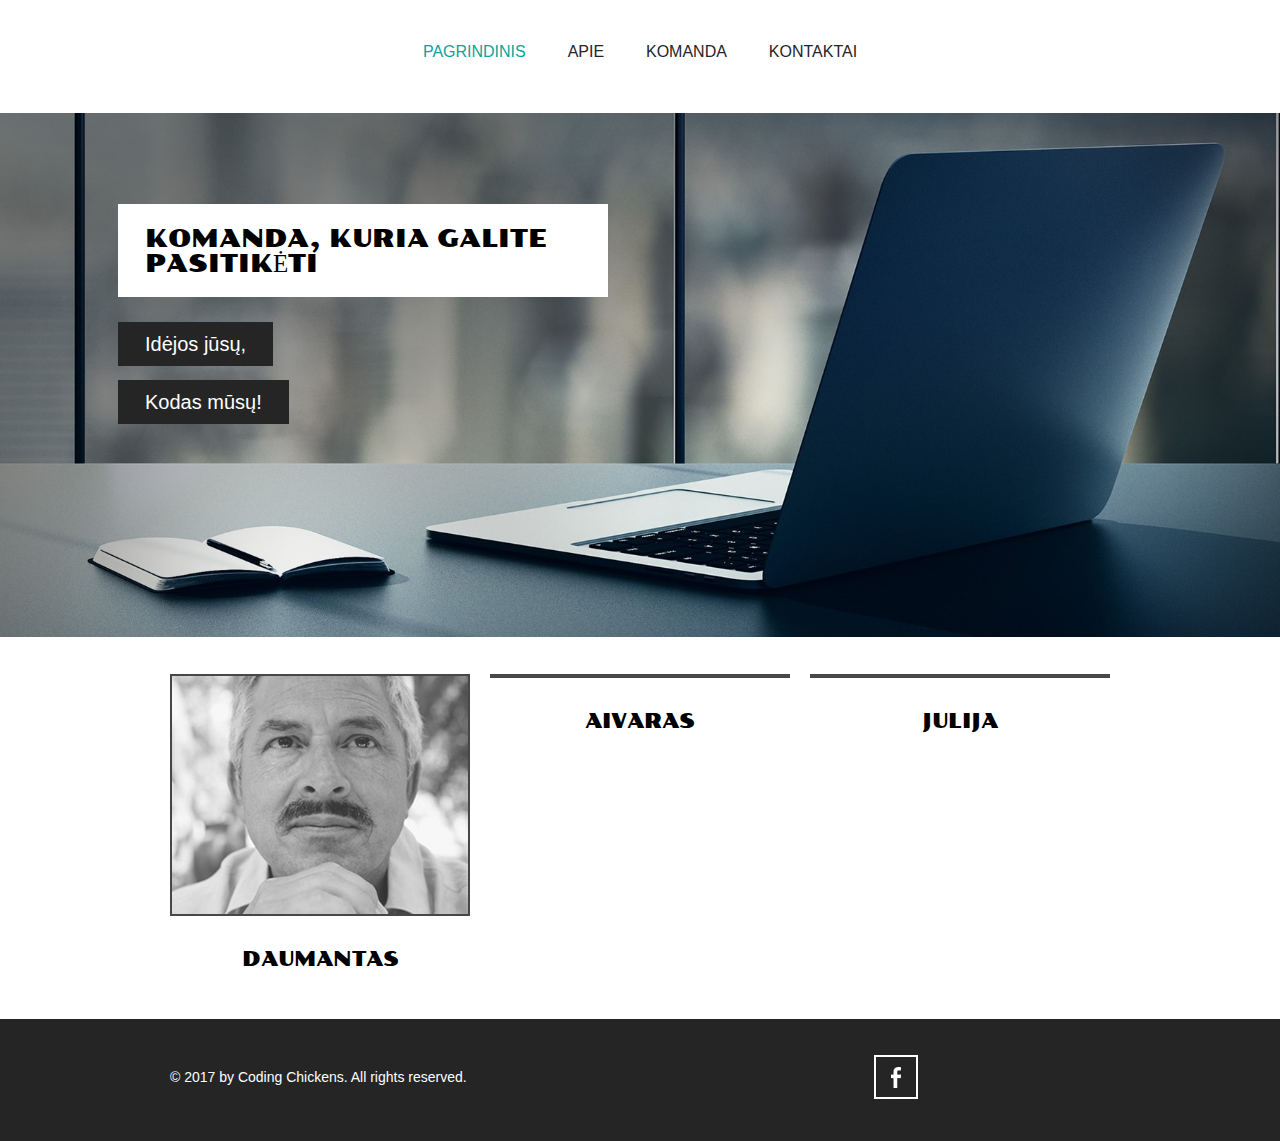
==== index.html @ ff20b9d0 "no message" ====
<!doctype html>
<!-- Website Template by freewebsitetemplates.com -->
<html>
<head>
	<meta charset="UTF-8">
	<meta name="viewport" content="width=device-width, initial-scale=1.0">
	<title>Coding Chickens</title>
	<link rel="stylesheet" type="text/css" href="css/style.css">
	<link rel="stylesheet" type="text/css" href="css/mobile.css" media="screen and (max-width : 568px)">
	
	<script src="js/jquery-3.2.1.js"></script>
	<script src="js/custom.js"></script>
	<script type="text/javascript" src="js/mobile.js"></script>
</head>
<body>
	<div id="header">

		<ul id="navigation">
			<li class="selected">
				<a href="index.html">Pagrindinis</a>
			</li>
			<li>
				<a href="about.html">Apie</a>
			</li>
			<li>
				<a href="team.html">Komanda</a>
			</li>
			<li>
				<a href="contact.html">Kontaktai</a>
			</li>
		</ul>
	</div>
	<div id="body">
		<div id="featured">
			<img src="images/the-beacon.jpg" alt="">
			<div>
				<h2>Komanda, kuria galite pasitikėti</h2>
				<span>Idėjos jūsų,</span> </br>
				<span>Kodas mūsų!</span>
			</div>
		</div>
		<ul>
			<li>
				<a href="team.html">
					<img class="actors" src="images/the-father.jpg" alt="">
					<span>DAUMANTAS</span>
				</a>
			</li>
			<li>
				<a href="team.html">
					<img class="actors" src="images/the-actor.jpg" alt="">
					<span>AIVARAS</span>
				</a>
			</li>
			<li>
				<a href="team.html">
					<img class="actors" src="images/the-nerd.jpg" alt="">
					<span>JULIJA</span>
				</a>
			</li>
		</ul>
	</div>
	<div id="footer">
		<div>
			<p>&copy; 2017 by Coding Chickens. All rights reserved.</p>
			<ul>
				<li>
					<a href="http://freewebsitetemplates.com/go/facebook/" id="facebook">facebook</a>
				</li>
			</ul>
		</div>
	</div>
</body>
</html>
---- css/style.css ----
/* Website Template by freewebsitetemplates.com */
@font-face {
	font-family: 'poller_oneregular';
	src: url('../fonts/pollerone/pollerone-webfont.eot');
	src: url('../fonts/pollerone/pollerone-webfont.eot?#iefix') format('embedded-opentype'),
		 url('../fonts/pollerone/pollerone-webfont.woff') format('woff'),
		 url('../fonts/pollerone/pollerone-webfont.ttf') format('truetype'),
		 url('../fonts/pollerone/pollerone-webfont.svg#poller_oneregular') format('svg');
}
@font-face {
	font-family: 'leckerli_oneregular';
	src: url('../fonts/leckerlione/leckerlione-regular-webfont.eot');
	src: url('../fonts/leckerlione/leckerlione-regular-webfont.eot?#iefix') format('embedded-opentype'),
		 url('../fonts/leckerlione/leckerlione-regular-webfont.woff') format('woff'),
		 url('../fonts/leckerlione/leckerlione-regular-webfont.ttf') format('truetype'),
		 url('../fonts/leckerlione/leckerlione-regular-webfont.svg#leckerli_oneregular') format('svg');
}

body {
	background: #fff;
	font-family: Arial, Helvetica, sans-serif;
	font-size: 14px;
	font-weight: normal;
	line-height: 1;
	margin: 0;
	min-width: 960px;
	padding: 0;
}
p {
	color: #252525;
	line-height: 24px;
	margin: 0;
	padding: 0;
}
p a {
	color: #252525;
	text-decoration: underline;
}
p a:hover {
	color: #898989;
}
#header {
	margin: 0 auto;
	padding: 44px 0 50px;
	text-align: center;
	width: 960px;
}
#header a.logo {
	display: block;
	margin: 0 auto;
	padding: 0;
	width: 340px;
}
#header a.logo img {
	border: 0;
	display: block;
	margin: 0;
	padding: 0;
}
#header ul {
	margin: 0;
	padding: 0 0 0;
}
#header ul li {
	display: inline;
	list-style: none;
	margin: 0;
	padding: 0 19px;
}
#header ul li a {
	color: #252525;
	display: inline-block;
	font-family: "Arial Black", Gadget, sans-serif;
	font-size: 16px;
	font-weight: normal;
	margin: 0;
	padding: 0 0 3px;
	text-decoration: none;
	text-transform: uppercase;
}
#header ul li a:hover, #header ul li.selected a {
	color: #0ba39c;
}
#body {
	margin: 0;
	padding: 0 0 30px;
	text-align: center;
}
#body h1 {
	color: #fff;
	display: inline;
	font-family: poller_oneregular;
	font-size: 35px;
	font-weight: normal;
	margin: 0;
	padding: 0;
	text-transform: uppercase;
}
#body h1 span {
	background: #252525;
	display: inline-block;
	padding: 15px 28px 12px;
}
#body > div {
	margin: 0 auto;
	padding: 0;
	width: 960px;
}
#body > div img {
	border: 2px solid #292929;
	margin: 24px 0 0;
	padding: 0;
}
#body > div .article {
	margin: 0 auto;
	padding: 30px 30px 0;
	width: 560px;
}
#body > div .article h2 {
	font-family: "Arial Black", Gadget, sans-serif;
	font-size: 25px;
	font-weight: normal;
	margin: 0 0 30px;
}
#body > div .article h3 {
	color: #252525;
	line-height: 24px;
	margin: 0;
	padding: 0;
}
#body > div .article h4 {
	background: #252525;
	color: #fff;
	display: inline-block;
	font-family: "Arial Black", Gadget, sans-serif;
	font-size: 25px;
	font-weight: normal;
	margin: 0 0 30px;
	padding: 8px 27px 10px;
}
#body > div .article p {
	margin: 0 0 30px;
}
#body div ul {
	margin: 0;
	padding: 24px 10px 0;
	width: 940px;
}
#body div ul li {
	border: 2px solid #1a1a1a;
	display: block;
	list-style: none;
	margin: 0 0 13px;
	overflow: hidden;
	padding: 0;
}
#body div ul li .figure {
	border-right: 2px solid #1a1a1a;
	float: left;
	margin: 0;
	padding: 0;
	width: 376px;
}
#body div ul li img {
	border: 0;
	display: block;
	margin: 0;
	padding: 0;
	opacity: 0.8;
	transition: 0.5s ease-in-out;
}
#body div ul li .figure:hover img {
	opacity: 1;
}
#body div ul li div {
	float: left;
	margin: 0;
	padding: 63px 0 20px;
	width: 558px;
}
#body div ul li div h3 {
	color: #252525;
	font-family: "Arial Black", Gadget, sans-serif;
	font-size: 25px;
	font-weight: normal;
	margin: 0;
	padding: 0;
	text-transform: uppercase;
}
#body div ul li div p {
	padding: 30px 30px 18px;
}
#body div ul li div a.more {
	background: #000;
	color: #fff;
	display: inline-block;
	font-family: "Arial Black", Gadget, sans-serif;
	font-size: 18px;
	font-weight: normal;
	margin: 0;
	padding: 8px 28px;
	text-decoration: none;
	text-transform: uppercase;
}
#body div ul li div a.more:hover {
	color: #252525;
	background: #fff;
	border: 2px solid #252525;
}
#body #featured {
	margin: 0 0 13px;
	padding: 0;
	position: relative;
	width: 100%;
}
#body #featured img {
	border: 0;
	display: block;
	margin: 0;
	padding: 0;
	width: 100%;
}
#body #featured div {
	left: 10%;
	margin-left: -480px;
	margin-top: -171px;
	padding: 0 0 0 470px;
	position: absolute;
	top: 50%;
	text-align: left;
	width: 490px;
}
#body #featured div h2 {
	background: #fff;
	color: #000;
	display: inline-block;
	font-family: poller_oneregular;
	font-size: 25px;
	font-weight: normal;
	margin: 0 0 18px;
	padding: 23px 27px 20px;
	text-transform: uppercase;
}
#body #featured div span {
	background: #252525;
	color: #fff;
	display: inline-block;
	font-size: 20px;
	margin: 7px 0;
	padding: 12px 27px;
}
#body #featured div a {
	background: #0ba39c;
	color: #fff;
	display: inline-block;
	font-size: 16px;
	margin: 15px 0 0;
	padding: 26px 27px 22px;
	text-align: center;
	text-decoration: none;
	text-transform: uppercase;
}
#body #featured div a:hover {
	background: #1fc3bc;
}
#body > ul {
	margin: 0 auto;
	overflow: hidden;
	padding: 24px 0 0;
	width: 960px;
}
#body > ul li {
	display: block;
	float: left;
	margin: 0 10px 20px;
	padding: 0;
	width: 300px;
}
#body > ul li a {
	color: #000;
	display: block;
	font-family: poller_oneregular;
	font-size: 20px;
	font-weight: normal;
	margin: 0;
	padding: 0;
	text-align: center;
	text-decoration: none;
	text-transform: uppercase;
}
#body > ul li a img {
	border: 2px solid #1a1a1a;
	display: block;
	margin: 0;
	padding: 0;
	opacity: .8;
	transition: 0.5s ease-in-out;
}
#body > ul li a:hover img {
	opacity: 1;
}
#body > ul li a span {
	display: block;
	margin: 0;
	padding: 33px 0 0;
}
#body form {
	margin: 0 auto;
	padding: 24px 0 0;
	width: 620px;
}
#body form input, #body form textarea {
	border: 2px solid #252525;
	color: #252525;
	font-family: Arial, Helvetica, sans-serif;
	font-size: 15px;
	font-weight: normal;
	margin: 0 0 37px;
	padding: 20px 10px;
	text-align: center;
	text-transform: uppercase;
	width: 596px;
}

 }
#body form textarea {
	height: 175px;
	overflow: auto;
	resize: none;
}
#body form #send {
	background: #252525;
	color: #fff;
	font-family: "Arial Black", Gadget, sans-serif;
	font-size: 15px;
	font-weight: normal;
	display: inline-block;
	padding: 20px 28px;
	width: auto;
}
#body form #send:hover {
	background: #fff;
	color: #252525;
	cursor: pointer;
}
#footer {
	background: #252525;
	margin: 0;
	padding: 36px 0 42px;
}
#footer div {
	margin: 0 auto;
	overflow: hidden;
	padding: 0;
	width: 960px;
}
#footer div p {
	color: #fff;
	float: left;
	line-height: 44px;
	margin: 0 0 0 10px;
	padding: 0;
}
#footer div ul {
	display: block;
	float: right;
	margin: 0;
	overflow: hidden;
	padding: 0;
	width: 256px;
}
#footer div ul li {
	display: block;
	float: left;
	list-style: none;
	margin: 0 10px;
	padding: 0;
	width: 44px;
}
#footer div ul li a {
	background: url(../images/icons.jpg) no-repeat 0 0;
	display: block;
	height: 44px;
	margin: 0;
	padding: 0;
	text-indent: -99999px;
	width: 44px;

}
#footer div ul li #twitter {
	background-position: 0 0;
}
#footer div ul li #twitter:hover {
	background-position: -44px 0;
}
#footer div ul li #facebook {
	background-position: 0 -44px;
}
#footer div ul li #facebook:hover {
	background-position: -44px -44px;
}
#footer div ul li #googleplus {
	background-position: 0 -88px;
}
#footer div ul li #googleplus:hover {
	background-position: -44px -88px;
}
#footer div ul li #pinterest {
	background-position: 0 -132px;
}
#footer div ul li #pinterest:hover {
	background-position: -44px -132px;
}
---- css/mobile.css ----
/* Website Template by freewebsitetemplates.com */
body {
	min-width: 0;
}
#header {
	padding: 20px 0;
	position: relative;
	width: 100%;
}
#header a.logo {
	width: 80%;
}
#header a.logo img {
	width: 100%;
}
#mobile-navigation {
	background: url(../images/mobile-menu.png) no-repeat 0 0;
	display: block;
	height: 50px;
	margin: 30px auto 0;
	padding: 0;
	width: 50px;
}
#header ul {
	border: 1px solid #fff;
	display: none;
	left: 50%;
	margin-left: -45%;
	padding: 0;
	position: absolute;
	width: 90%;
	z-index: 1001;
}
#header ul li {
	border-top: 1px solid #fff;
	display: block;
	margin: 0;
	padding: 0;
	position: relative;
}
#header > ul > li:first-child {
	border: 0;
}
#header ul li a {
	background: rgba(11, 163, 156, 0.9);
	color: #fff;
	display: block;
	font-family: Arial, Helvetica, sans-serif;
	font-size: 16px;
	font-weight: normal;
	height: 49px;
	line-height: 49px;
	padding: 0 15px;
	text-align: left;
}
#header ul li a:hover, #header ul li.selected a {
	background: rgba(0, 0, 0, 0.9);
	color: #fff;
}
#header ul ul {
	display: none;
	border: 0;
	height: auto;
	left: 0;
	margin: 0;
	position: relative;
	width: 100%;
}
#header ul ul li a {
	text-indent: 15px;
}
#header ul li span {
	background: rgba(11, 163, 156, 0.9) url(../images/mobile-expand.png) no-repeat 0 0;
	border-left: 1px solid #fff;
	display: block;
	height: 49px;
	position: absolute;
	right: 0;
	top: 0;
	width: 50px;
}
#body {
	width: 100%;
}
#body h1 {
	display: block;
	font-size: 20px;
	margin: 0 auto;
	width: 90%;
}
#body h1 span {
	display: block;
	padding: 3%;
	width: 94%;
}
#body > div {
	padding: 0 5%;
	width: 90%;
}
#body > div img {
	margin: 24px 0 30px;
	width: 98%
}
#body > div .article {
	padding: 0;
	width: 100%;
}
#body > div .article h2, #body > div .article h4 {
	font-size: 18px;
	font-weight: bold;
}
#body #featured {
	overflow: hidden;
	margin: 0 0 20px
}
#body #featured img {
	min-width: 960px;
}
#body #featured div {
	left: 0;
	margin: 0;
	padding: 0 2%;
	position: absolute;
	top: 0;
	text-align: left;
	width: 96%;
}
#body #featured div h2 {
	font-size: 14px;
	font-weight: normal;
	margin: 50px 0 10px;
	padding: 8px 5px;
}
#body #featured div span {
	display: block;
	font-size: 14px;
	margin: 10px 0;
	padding: 10px;
}
#body #featured div a {
	font-size: 14px;
	margin: 5px 0 0;
	padding: 10px;
}
#body > ul {
	overflow: visible;
	padding: 0 5%;
	width: 90%;
}
#body ul.gallery {
	padding: 5% 0;
	overflow: hidden;
	width: 100%;
}
#body > ul li {
	float: none;
	margin: 0;
	width: 100%;
}
#body ul.gallery li {
	float: left;
	margin: 0 0 5% 5%;
	width: 42%;
}
#body > ul li a img {
	width: 98%;
}
#body > ul li a span {
	padding: 15px 0;
}
#body div ul {
	margin: 0;
	padding: 20px 0 0;
	width: 100%;
}
#body div ul li {
	overflow: visible;
	padding: 0 0 20px;
	width: 99%;
}
#body div ul li .figure {
	border: 0;
	display: block;
	float: none;
	margin: 0 0 20px;
	width: 100%;
}
#body div ul li .figure img {
	width: 100%;
}
#body div ul li div {
	float: none;
	padding: 0;
	width: 100%;
}
#body div ul li div a.more:hover {
	height: 14px;
	line-height: 14px;
}
#body form {
	width: 100%;
}
#body form input, #body form textarea {
	margin: 0 0 20px;
	padding: 10px;
	width: 84%;
}
#body form #send {
	padding: 10px;
}
#footer {
	padding: 10px 0 25px;
}
#footer div {
	overflow: visible;
	width: 100%;
}
#footer div p {
	float: none;
	margin: 0;
	text-align: center;
}
#footer div ul {
	float: none;
	margin: 0 auto;
	width: 256px;
}
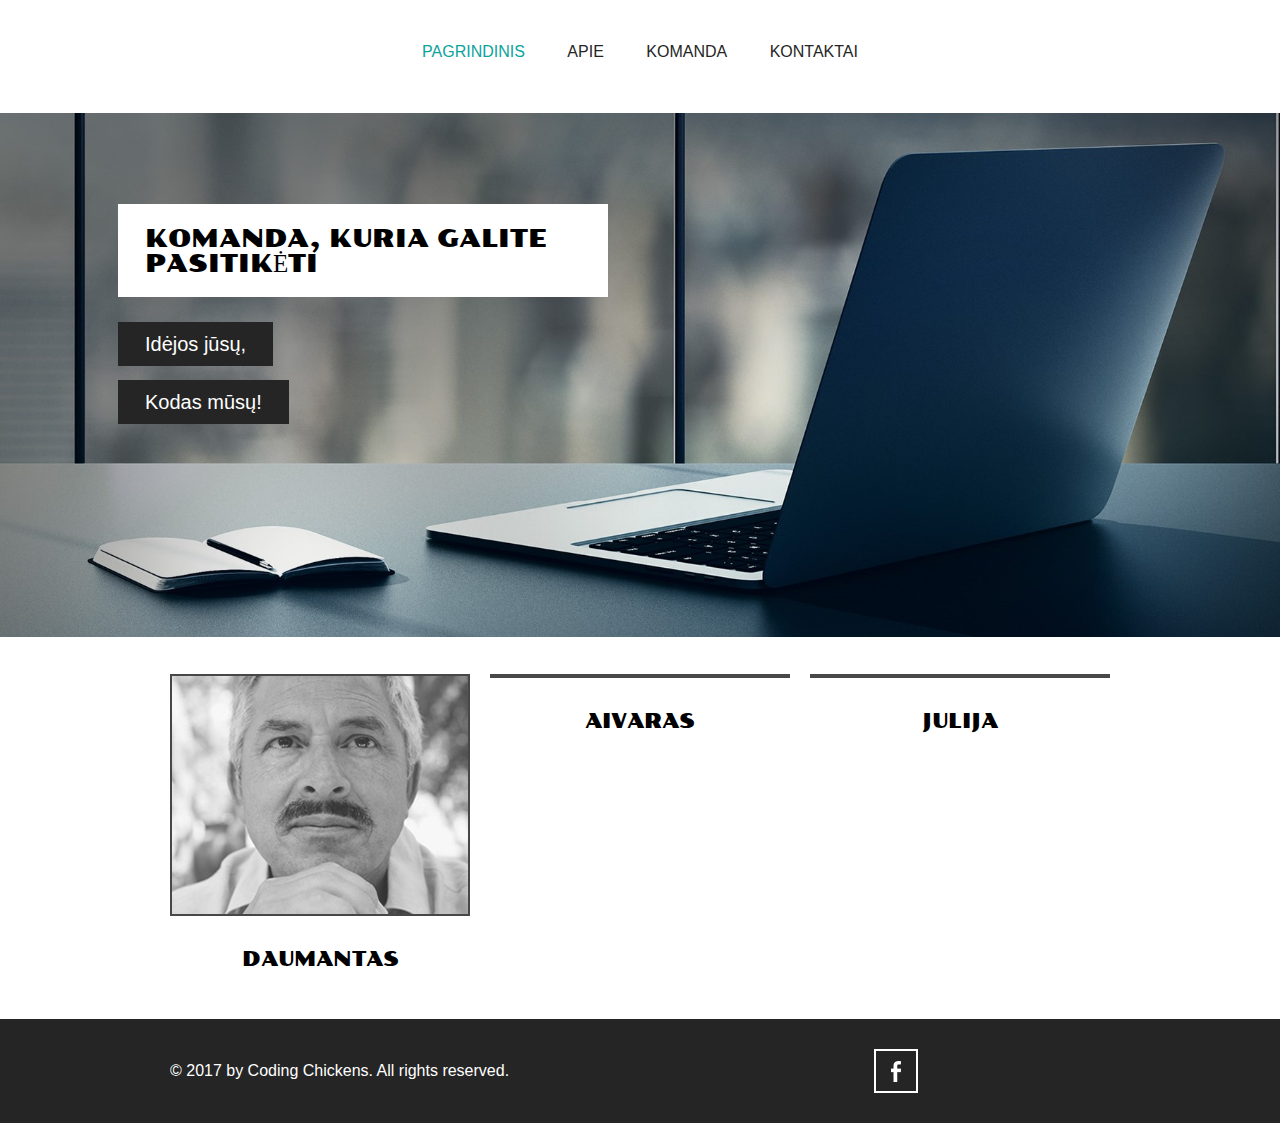
==== commit b1b8f369: "Idejau logo i internetinio psl. tab'a. Padariau aprasymas "About". Sutvarkiau FB nuoroda, kad nukrei" ====
--- a/index.html
+++ b/index.html
@@ -1,10 +1,10 @@
 <!doctype html>
-<!-- Website Template by freewebsitetemplates.com -->
 <html>
 <head>
 	<meta charset="UTF-8">
 	<meta name="viewport" content="width=device-width, initial-scale=1.0">
 	<title>Coding Chickens</title>
+	<link rel="shortcut icon" type="image/x-icon" href="images/favicon.ico">
 	<link rel="stylesheet" type="text/css" href="css/style.css">
 	<link rel="stylesheet" type="text/css" href="css/mobile.css" media="screen and (max-width : 568px)">
 	
@@ -65,7 +65,7 @@
 			<p>&copy; 2017 by Coding Chickens. All rights reserved.</p>
 			<ul>
 				<li>
-					<a href="http://freewebsitetemplates.com/go/facebook/" id="facebook">facebook</a>
+					<a href="https://www.facebook.com/Vilnius-Coding-School-1647617695520015/" target="_blank" id="facebook">facebook</a>
 				</li>
 			</ul>
 		</div>
--- a/css/style.css
+++ b/css/style.css
@@ -1,4 +1,3 @@
-/* Website Template by freewebsitetemplates.com */
 @font-face {
 	font-family: 'poller_oneregular';
 	src: url('../fonts/pollerone/pollerone-webfont.eot');
@@ -19,7 +18,7 @@
 body {
 	background: #fff;
 	font-family: Arial, Helvetica, sans-serif;
-	font-size: 14px;
+	font-size: 16px;
 	font-weight: normal;
 	line-height: 1;
 	margin: 0;
@@ -346,7 +345,7 @@
 #footer {
 	background: #252525;
 	margin: 0;
-	padding: 36px 0 42px;
+	padding: 30px 0 30px;
 }
 #footer div {
 	margin: 0 auto;
@@ -387,6 +386,7 @@
 	width: 44px;
 
 }
+
 #footer div ul li #twitter {
 	background-position: 0 0;
 }
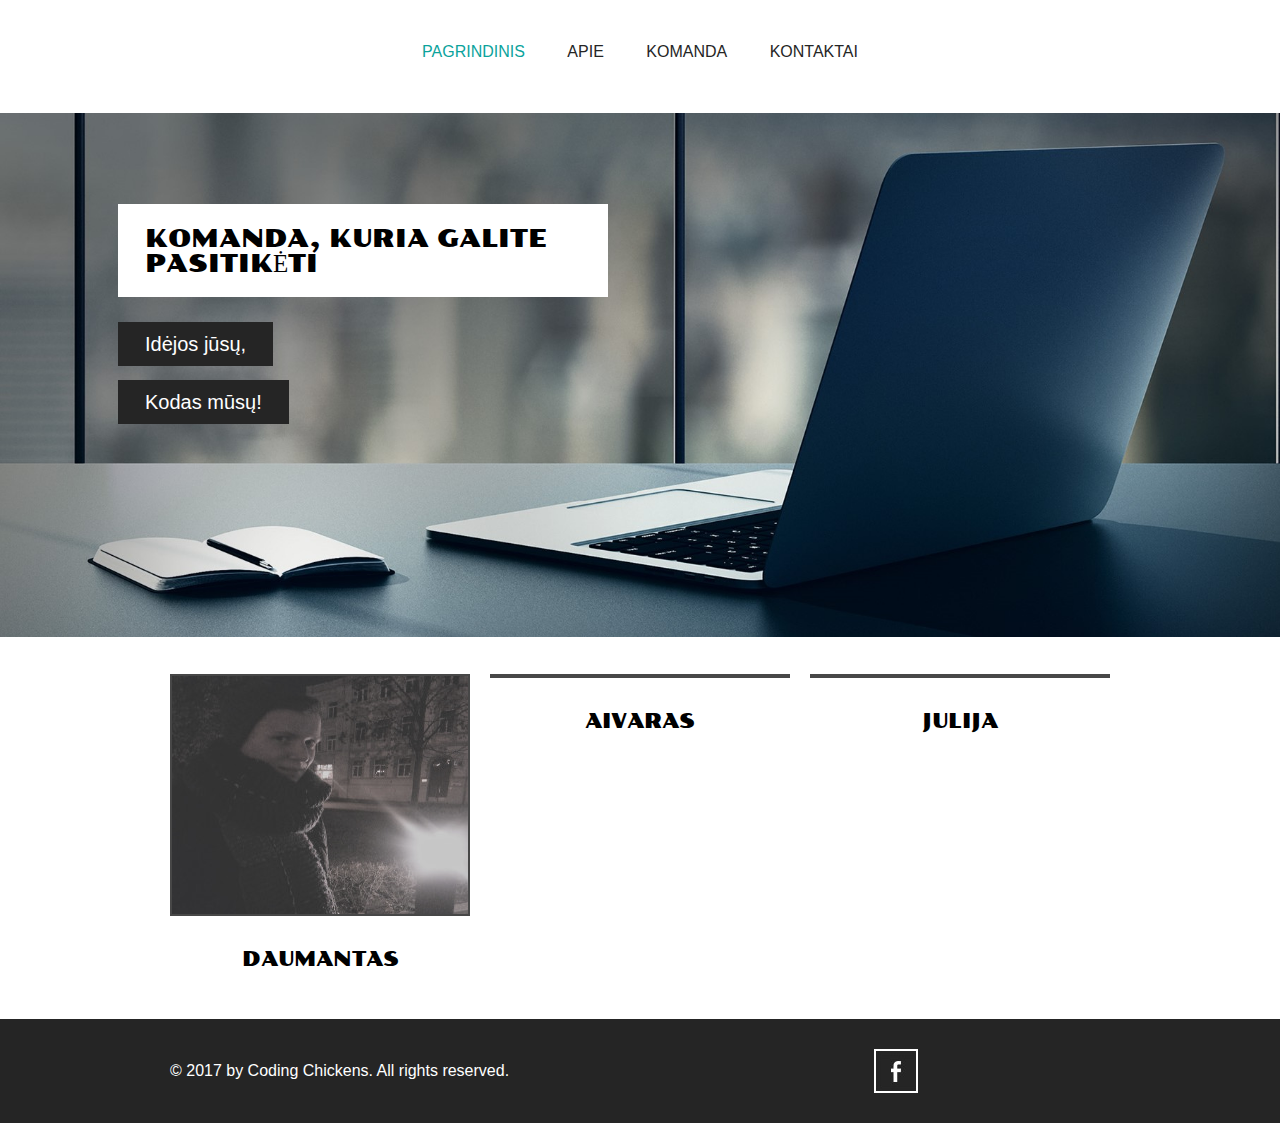
==== commit 9933fd0e: "Galutinis" ====
--- a/index.html
+++ b/index.html
@@ -41,20 +41,22 @@
 		</div>
 		<ul>
 			<li>
-				<a href="team.html">
-					<img class="actors" src="images/the-father.jpg" alt="">
+				<a href="daumantas.html">
+					<img class="actors" src="images/daumantas.jpg" alt="">
 					<span>DAUMANTAS</span>
 				</a>
 			</li>
 			<li>
-				<a href="team.html">
-					<img class="actors" src="images/the-actor.jpg" alt="">
+				<a href="aivaras.html">
+					<img class="actors" src="images/aivaras.jpg" alt="">
 					<span>AIVARAS</span>
 				</a>
 			</li>
 			<li>
-				<a href="team.html">
-					<img class="actors" src="images/the-nerd.jpg" alt="">
+				<a href="julija.html">
+					<img class="actors" src="images/julija.jpg" alt="">
+			
+				
 					<span>JULIJA</span>
 				</a>
 			</li>
--- a/css/style.css
+++ b/css/style.css
@@ -321,7 +321,6 @@
 	width: 596px;
 }
 
- }
 #body form textarea {
 	height: 175px;
 	overflow: auto;
@@ -410,4 +409,9 @@
 }
 #footer div ul li #pinterest:hover {
 	background-position: -44px -132px;
-}+}
+#body > div .logo {
+	margin: 0 auto;
+	padding: 30px 30px 0;
+	width: 560px;
+}
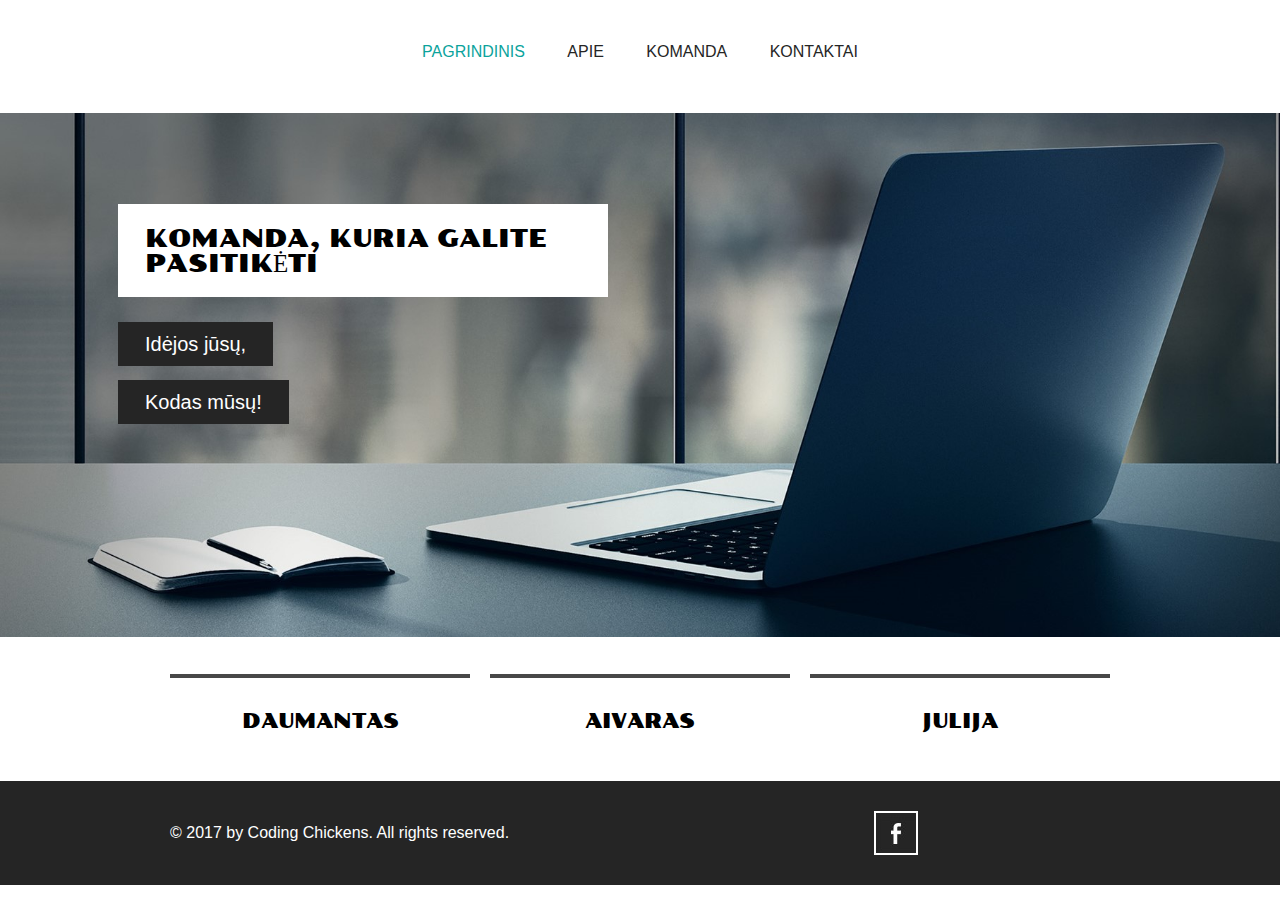
==== commit 3a2d4aea: "no message" ====
--- a/index.html
+++ b/index.html
@@ -41,8 +41,8 @@
 		</div>
 		<ul>
 			<li>
-				<a href="daumantas.html">
-					<img class="actors" src="images/daumantas.jpg" alt="">
+				<a href="team.html">
+					<img class="actors" src="images/the-father.jpg" alt="">
 					<span>DAUMANTAS</span>
 				</a>
 			</li>
@@ -55,8 +55,6 @@
 			<li>
 				<a href="julija.html">
 					<img class="actors" src="images/julija.jpg" alt="">
-			
-				
 					<span>JULIJA</span>
 				</a>
 			</li>
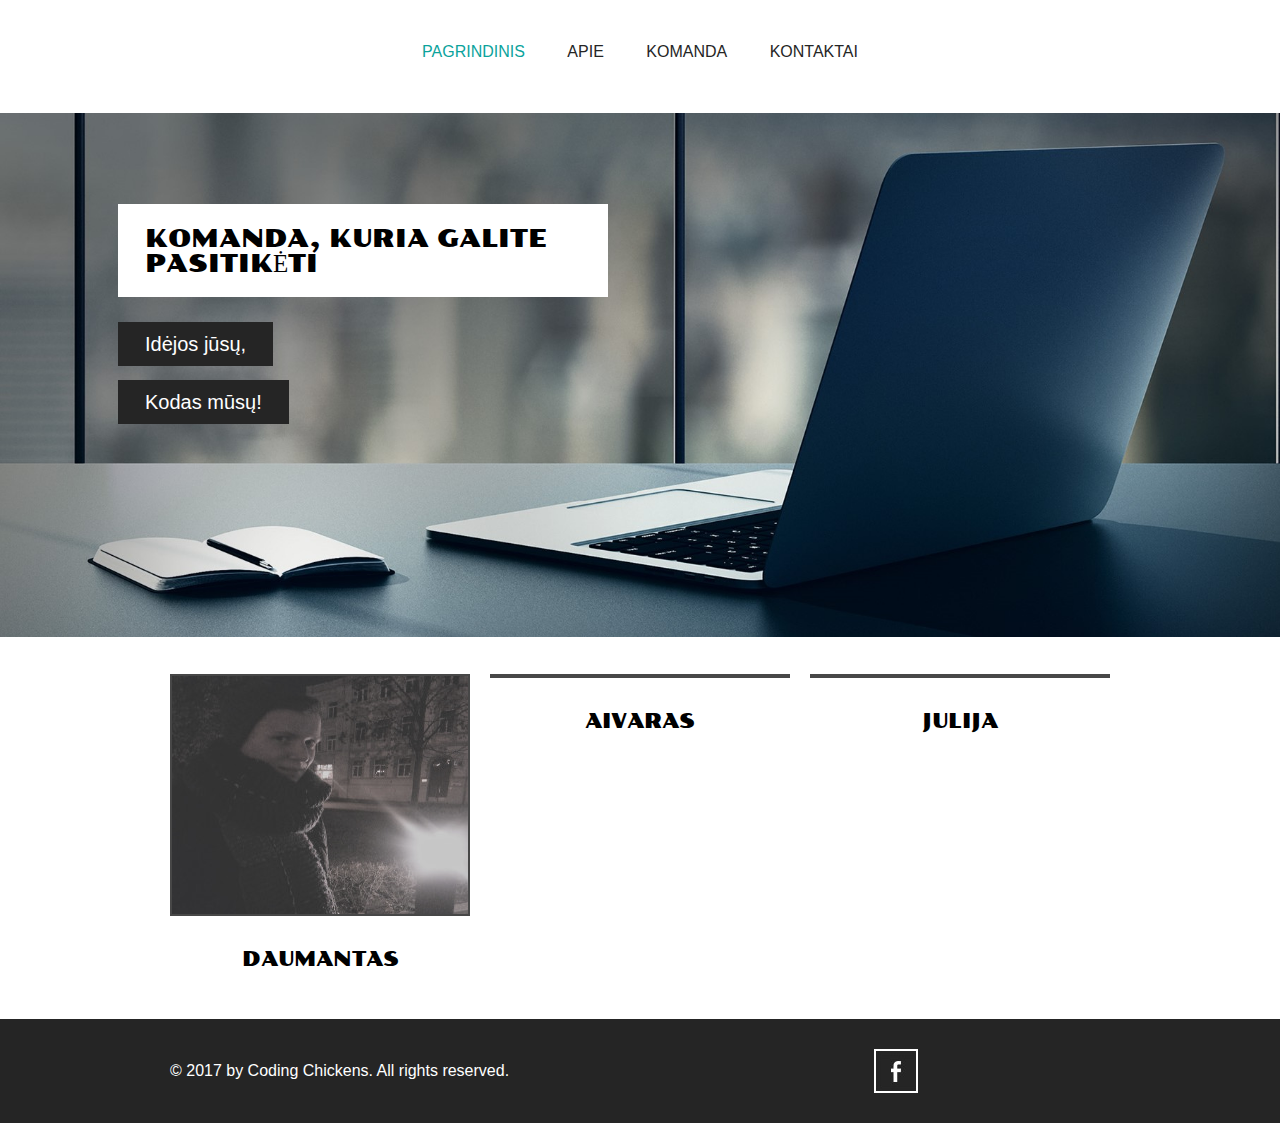
==== commit 7662948e: "Merge branch 'master' of https://github.com/Saltysalty/coding" ====
--- a/index.html
+++ b/index.html
@@ -41,8 +41,8 @@
 		</div>
 		<ul>
 			<li>
-				<a href="team.html">
-					<img class="actors" src="images/the-father.jpg" alt="">
+				<a href="daumantas.html">
+					<img class="actors" src="images/daumantas.jpg" alt="">
 					<span>DAUMANTAS</span>
 				</a>
 			</li>
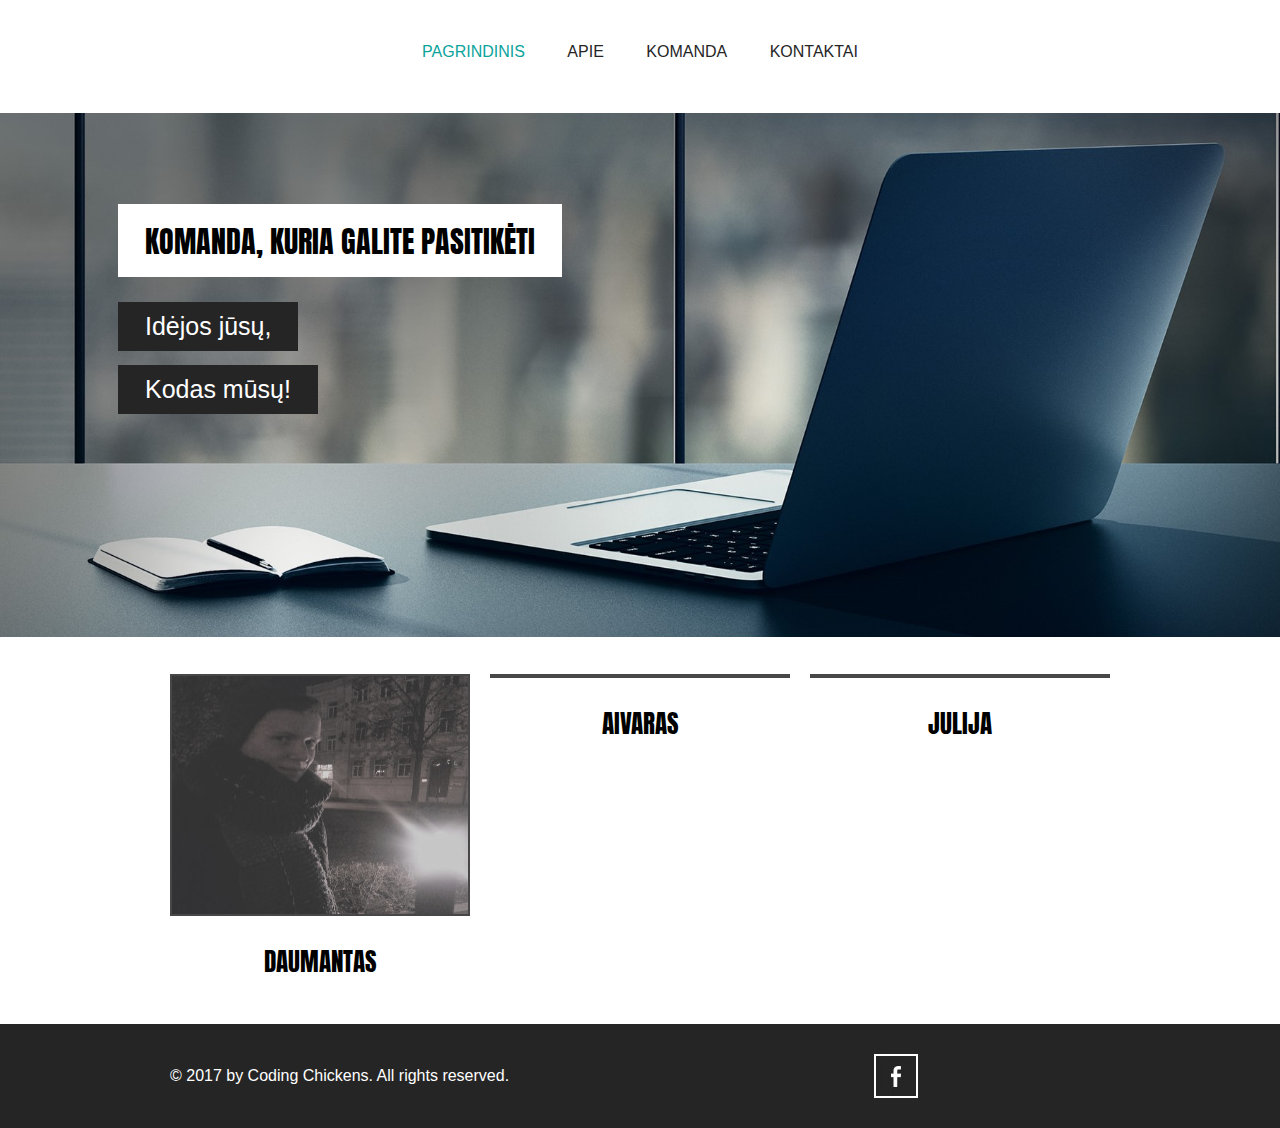
==== commit c58b6fc1: "FINAL FINAL" ====
--- a/index.html
+++ b/index.html
@@ -4,6 +4,7 @@
 	<meta charset="UTF-8">
 	<meta name="viewport" content="width=device-width, initial-scale=1.0">
 	<title>Coding Chickens</title>
+	<link href="https://fonts.googleapis.com/css?family=Anton" rel="stylesheet">
 	<link rel="shortcut icon" type="image/x-icon" href="images/favicon.ico">
 	<link rel="stylesheet" type="text/css" href="css/style.css">
 	<link rel="stylesheet" type="text/css" href="css/mobile.css" media="screen and (max-width : 568px)">
@@ -65,7 +66,7 @@
 			<p>&copy; 2017 by Coding Chickens. All rights reserved.</p>
 			<ul>
 				<li>
-					<a href="https://www.facebook.com/Vilnius-Coding-School-1647617695520015/" target="_blank" id="facebook">facebook</a>
+					<a href="https://www.facebook.com" target="_blank" id="facebook">facebook</a>
 				</li>
 			</ul>
 		</div>
--- a/css/style.css
+++ b/css/style.css
@@ -88,7 +88,7 @@
 #body h1 {
 	color: #fff;
 	display: inline;
-	font-family: poller_oneregular;
+	font-family: 'Anton', sans-serif;
 	font-size: 35px;
 	font-weight: normal;
 	margin: 0;
@@ -233,8 +233,8 @@
 	background: #fff;
 	color: #000;
 	display: inline-block;
-	font-family: poller_oneregular;
-	font-size: 25px;
+	font-family: 'Anton', sans-serif;
+	font-size: 30px;
 	font-weight: normal;
 	margin: 0 0 18px;
 	padding: 23px 27px 20px;
@@ -244,7 +244,7 @@
 	background: #252525;
 	color: #fff;
 	display: inline-block;
-	font-size: 20px;
+	font-size: 25px;
 	margin: 7px 0;
 	padding: 12px 27px;
 }
@@ -278,8 +278,8 @@
 #body > ul li a {
 	color: #000;
 	display: block;
-	font-family: poller_oneregular;
-	font-size: 20px;
+	font-family: 'Anton', sans-serif;
+	font-size: 25px;
 	font-weight: normal;
 	margin: 0;
 	padding: 0;
@@ -385,6 +385,20 @@
 	width: 44px;
 
 }
+}
+	@media screen and (min-width:640px){
+	.icon{
+	width:300px;
+	height:300px;
+	}
+	}
+		
+	@media screen and (max-width:639px){
+	.icon{
+	width:100%;
+	height:300px;
+	}
+	}
 
 #footer div ul li #twitter {
 	background-position: 0 0;
--- a/css/mobile.css
+++ b/css/mobile.css
@@ -224,4 +224,7 @@
 	float: none;
 	margin: 0 auto;
 	width: 256px;
+}
+.icon{
+	width:10px;
 }